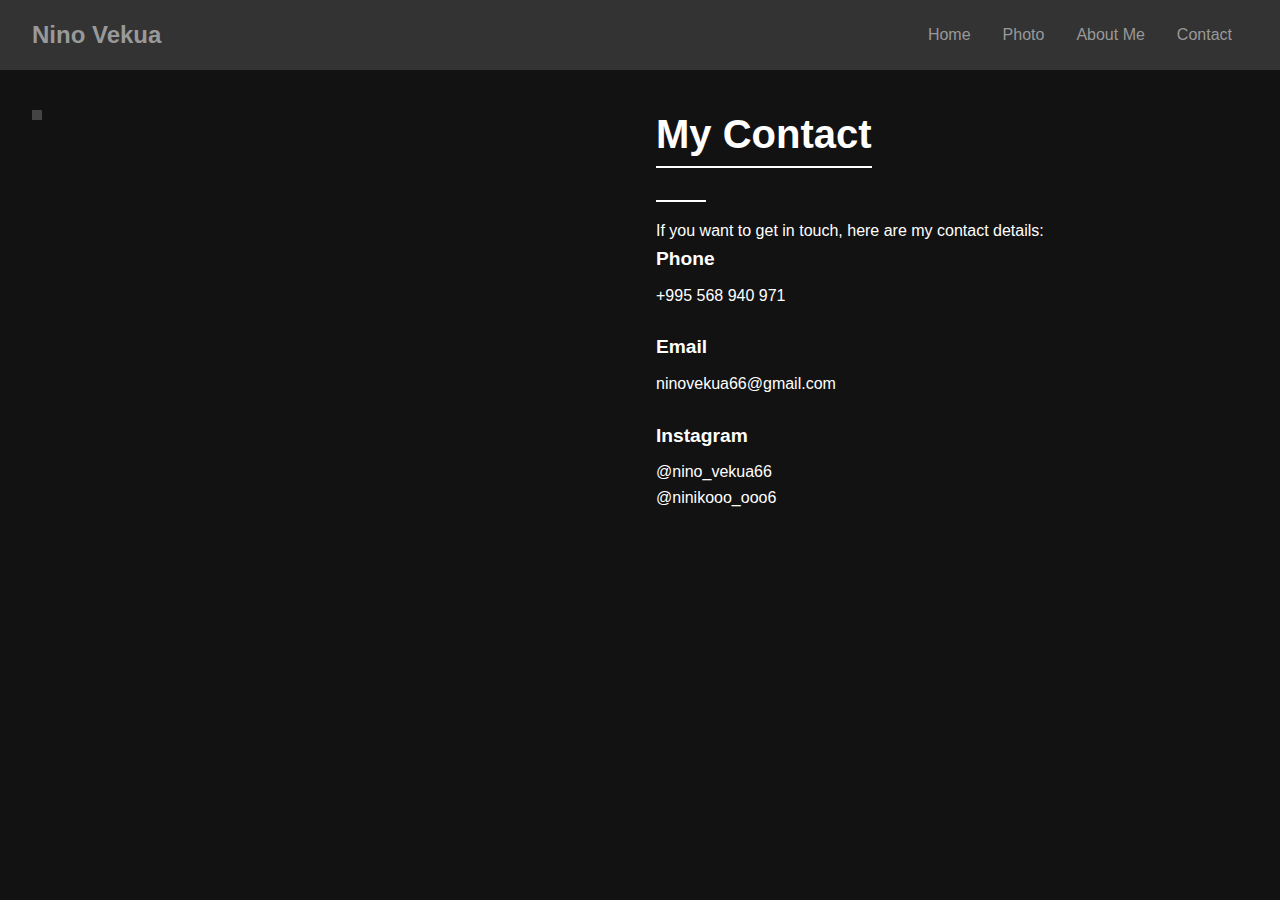
==== contact.html @ 5b5ff113 "Add files via upload" ====
<!DOCTYPE html>
<html lang="en">
<head>
    <meta charset="UTF-8">
    <meta name="viewport" content="width=device-width, initial-scale=1.0">
    <title>Contact</title>
    <link rel="stylesheet" href="./contact.css">
    <link rel="stylesheet" href="./photos/">
</head>
<body>
    <header>
        <div class="header-title">Nino Vekua</div>
        <nav>
            <ul>
                <li><a href="./index.html">Home</a></li>
                <li><a href="./photo.html">Photo</a></li>
                <li><a href="./about.html">About Me</a></li>
                <li><a href="./contact.html">Contact</a></li>
            </ul>
            <div class="menu-icon">☰</div>
        </nav>
    </header>

    <main>
        <section class="contact">
            <div class="image-content">
                <img src="./photos/472441768_513454897856165_5442901152423784692_n.jpg" alt="">
            </div>
            <div class="text-content">
                <h1>My Contact</h1>
                <div class="border-line"></div>
                <p>If you want to get in touch, here are my contact details:</p>
                <div class="contact-info">
                    <div class="contact-item">
                        <h2>Phone</h2>
                        <p>+995  568 940 971</p>
                    </div>
                    <div class="contact-item">
                        <h2>Email</h2>
                        <p>ninovekua66@gmail.com</p>
                    </div>
                    <div class="contact-item">
                        <h2>Instagram</h2>
                        <p>@nino_vekua66</p>
                        <p>@ninikooo_ooo6</p>
                    </div>
                </div>
            </div>
        </section>
    </main>

    <script src="./script.js"></script>
</body>
</html>
---- contact.css ----
* {
    margin: 0;
    padding: 0;
    box-sizing: border-box;
}

body {
    font-family: Arial, sans-serif;
    background-color: #121212;
    color: #ffffff;
    line-height: 1.6;
}

header {
    display: flex;
    justify-content: space-between;
    align-items: center;
    padding: 1rem 2rem;
    background-color: #333;
}

.header-title {
    color: #999999;
    font-size: 1.5rem;
    font-weight: bold;
}

nav ul {
    display: flex;
    list-style: none;
}

nav ul li {
    margin: 0 1rem;
}

nav ul li a {
    color: #999999;
    text-decoration: none;
}

nav ul li a:hover {
    color: #f39c12;
}

.menu-icon {
    display: none;
    font-size: 1.5rem;
    cursor: pointer;
}

.contact {
    display: flex;
    justify-content: space-between;
    padding: 2rem;
}

.text-content {
    flex: 1;
    padding-left: 2rem;
}

.text-content h1 {
    font-size: 2.5rem;
    margin-bottom: 1rem;
    border-bottom: 2px solid #fff;
    display: inline-block;
}

.border-line {
    width: 50px;
    height: 2px;
    background-color: #fff;
    margin: 1rem 0;
}

.contact-info {
    display: flex;
    flex-direction: column;
}

.contact-item {
    margin-bottom: 1.5rem;
}

.contact-item h2 {
    font-size: 1.2rem;
    margin-bottom: 0.5rem;
}

.image-content {
    flex: 1;
    text-align: left;
}

.image-content img {
    width: 100%;
    height: auto;
    border: 5px solid #444;
}

@media (max-width: 768px) {
    .contact {
        flex-direction: column;
        text-align: center;
    }

    .text-content {
        padding-left: 0;
    }

    .image-content {
        margin-bottom: 2rem;
    }

    .contact-info {
        align-items: center;
    }

    .menu-icon {
        display: block;
    }
    nav ul {
        display: none;
        flex-direction: column;
        align-items: center;
        width: 100%;
        background-color: #333;
        position: absolute;
        top: 60px;
        left: 0;
        padding: 1rem 0;
    }

    nav ul.active {
        display: flex;
    }

    nav ul li {
        margin: 1rem 0;
    }
}
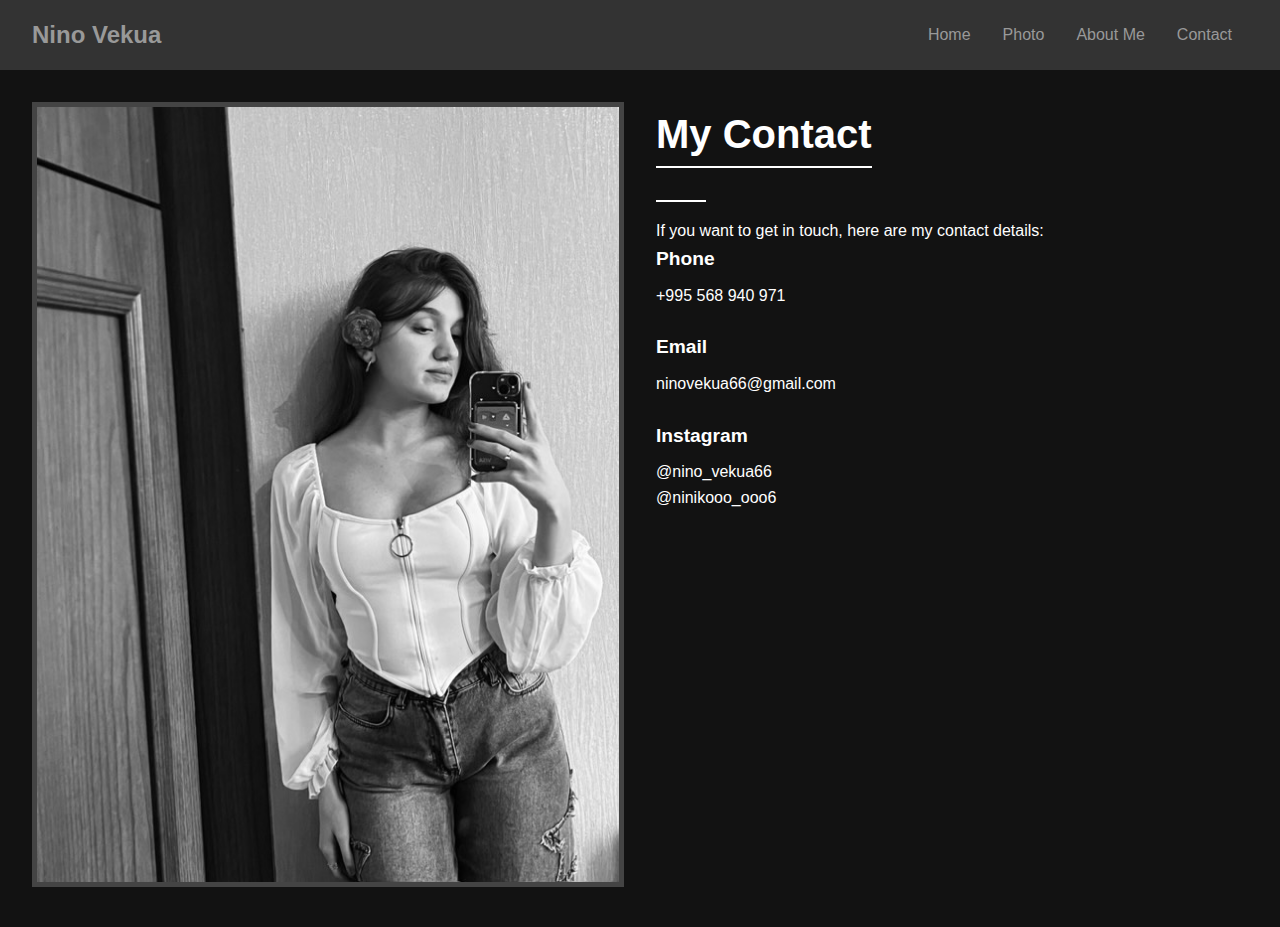
==== commit 75315496: "Update contact.html" ====
--- a/contact.html
+++ b/contact.html
@@ -24,7 +24,7 @@
     <main>
         <section class="contact">
             <div class="image-content">
-                <img src="./photos/472441768_513454897856165_5442901152423784692_n.jpg" alt="">
+                <img src="./472441768_513454897856165_5442901152423784692_n.jpg" alt="">
             </div>
             <div class="text-content">
                 <h1>My Contact</h1>
